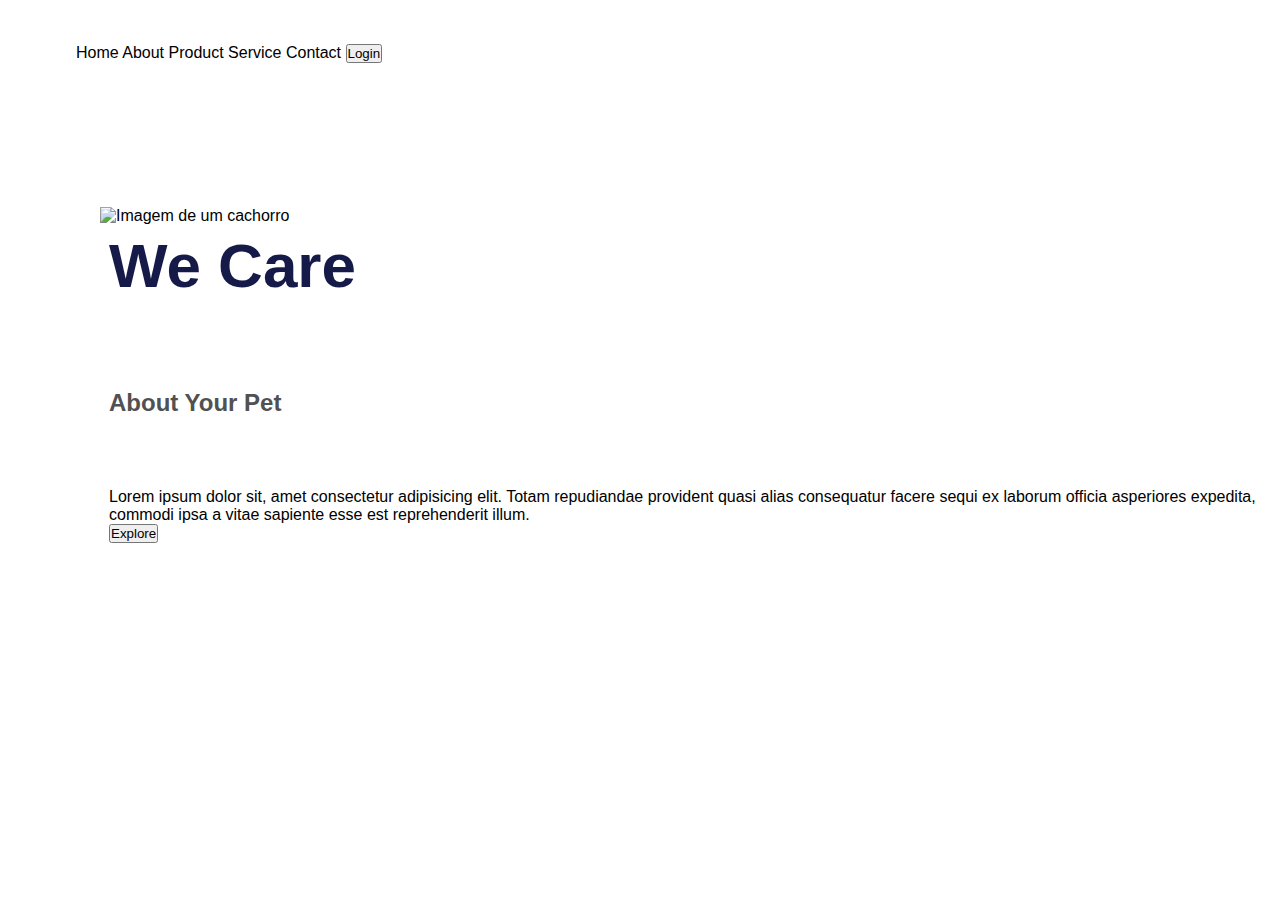
==== 1-Desafio/index.html @ 0a34d892 "progress commit" ====
<!DOCTYPE html>
<html lang="pt-br">
<head>
    <meta charset="UTF-8">
    <meta name="viewport" content="width=device-width, initial-scale=1.0">
    <link  rel="stylesheet" href="/2-Desafio/style.css"/> 
    <title>HTML - CSS</title>
</head>
<body>
    <header>
        <a class="link-header">Home</a>
        <a class="link-header">About</a>
        <a class="link-header">Product</a>
        <a class="link-header">Service</a>
        <a class="link-header">Contact</a>
        <button class="button-header">Login</button>
    </header>
    <main>
        <img src="/2-Desafio/assets/dog.png" alt ="Imagem de um cachorro" class="logo-image">
        
        <section>
            <h1>We Care</h1>
            <h2>About Your Pet</h2>
            <p>Lorem ipsum dolor sit, amet consectetur adipisicing elit. Totam repudiandae provident quasi alias consequatur facere sequi ex laborum officia asperiores expedita, commodi ipsa a vitae sapiente esse est reprehenderit illum. </p>
            <button class="button-main">Explore</button>
        </section>
    </main>
</body>
</html>
---- 2-Desafio/style.css ----
*{
    font-family: 'Poppins', sans-serif;
    margin: 0;
    padding: 0;
    box-sizing: border-box;
}
header{
    margin: 44px 0 144px 76px;
}
section{
    display: inline-block;
    margin-left: 109px;
}

h1{
    width: 582px;
    height: 164px;
    top: 342px;
    left: 801px;
    font-size: 62px;
    line-height: 82px;
    color: #161A49;
}
h2{
    width: 493px;
    height: 99px;
    top: 553px;
    left: 801px;
    color: #515151;
    opacity: 0,9;
  
}
.perereco-main{
    background-color: greenyellow;
   
    width: 124px;
    height: 51px;
    top: 32px;
    left: 420px;
    cursor: pointer;
    border: none;
    border-radius: 3px;
}
.calabreso{
    width: 87px;
    height: 20px;
    top: 47px;
    left: 42px;
    color: #515151;
    cursor: pointer;
    margin-right: 40px;
    align-items: center;
}
.link-main{
    color:red;
}
.logo-image{
    width: 595px;
    height: 500px;
    top: 246px;
    left: 121px;
    margin-left: 100px;
}
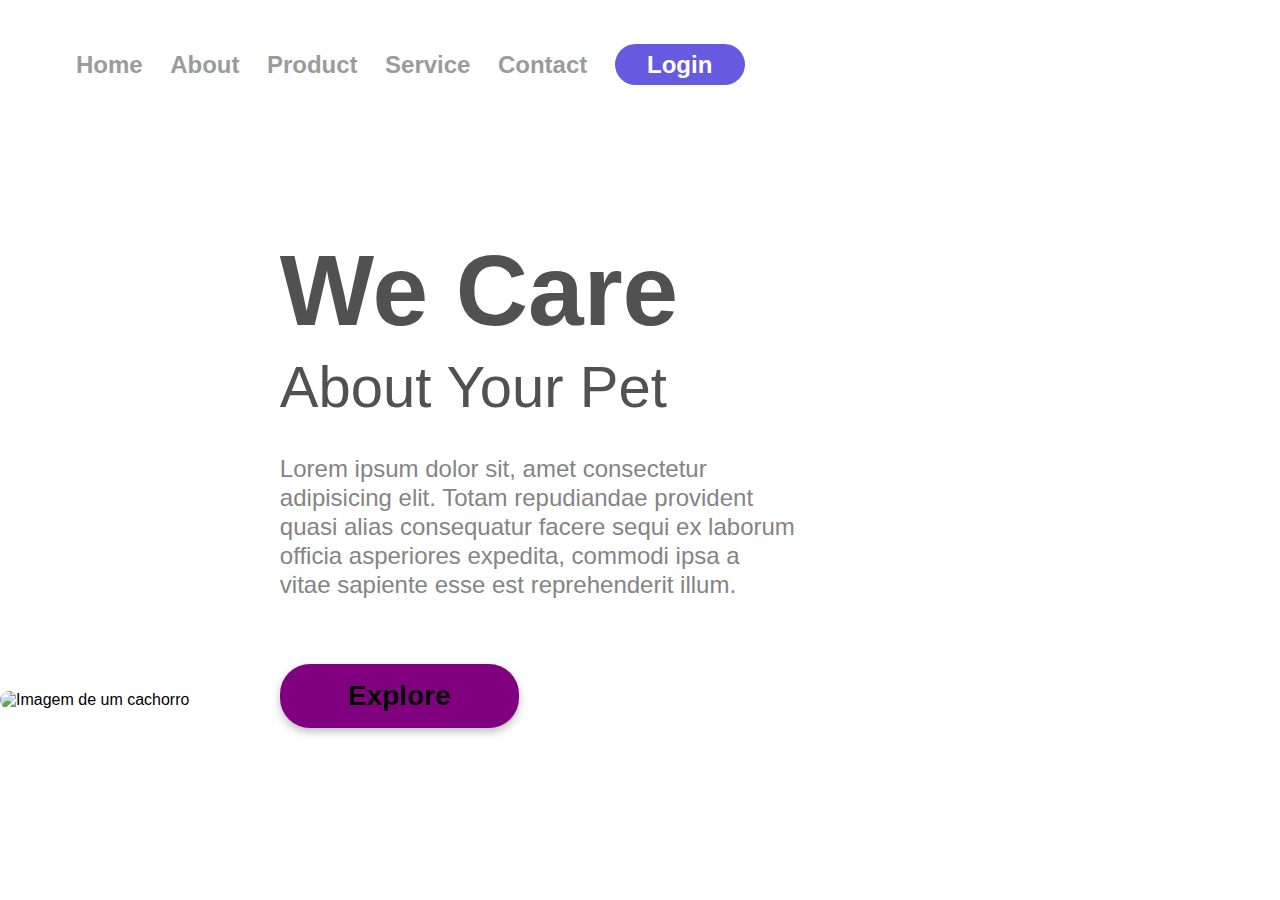
==== commit f1a8cbf3: "Atualizar o index.html" ====
--- a/1-Desafio/index.html
+++ b/1-Desafio/index.html
@@ -3,7 +3,7 @@
 <head>
     <meta charset="UTF-8">
     <meta name="viewport" content="width=device-width, initial-scale=1.0">
-    <link  rel="stylesheet" href="/2-Desafio/style.css"/> 
+    <link  rel="stylesheet" href="/1-Desafio/style.css"/> 
     <title>HTML - CSS</title>
 </head>
 <body>
--- a/1-Desafio/style.css
+++ b/1-Desafio/style.css
@@ -0,0 +1,74 @@
+*{
+    font-family: 'Montserrat', sans-serif;
+    margin: 0;
+    padding: 0;
+    box-sizing: border-box;
+}
+header {
+   margin: 44px 0 144px 76px;
+}
+section{
+    display: inline-block;
+    margin-left: 86px;
+}
+h1{
+    font-weight: 900;
+    font-size: 100px;
+    line-height: 122px;
+    color: #515151;
+}
+h2{
+    font-weight: 500;
+    font-size: 58px;
+    line-height: 71px;
+    color: #515151;
+
+}
+p{
+    font-weight: 400;
+    font-size: 24px;
+    line-height: 29px;
+    color: #848484;
+    width: 515px;
+    margin-top: 32px;
+    margin-bottom: 65px;
+}
+.button-main{
+    background-color: purple;
+    border-radius: 30px;
+    width: 239px;
+    height: 64px;
+    border: none;
+    cursor: pointer;
+    filter: drop-shadow(0px 4px 4px  rgba(0, 0, 0, 0.25));
+    font-weight: 700;
+    font-size: 28px;
+    line-height: 34px;
+    color: black;
+}
+.link-header {
+    font-weight: 600;
+    font-size: 24px;
+    line-height: 29px;
+    color: #989d9c;
+    cursor: pointer;
+    margin-right: 23px;
+}
+.button-header {
+    background: #665ae1;
+    border-radius: 20.5px;
+    width: 130px;
+    height: 41px;
+    border: none;
+    font-weight: 600;
+    font-size: 24px;
+    line-height: 29px;
+
+    color: white;
+}
+.logo-image {
+    width: 568px;
+    height: 500px;
+    border: none;
+    border-radius: 50px;
+}
